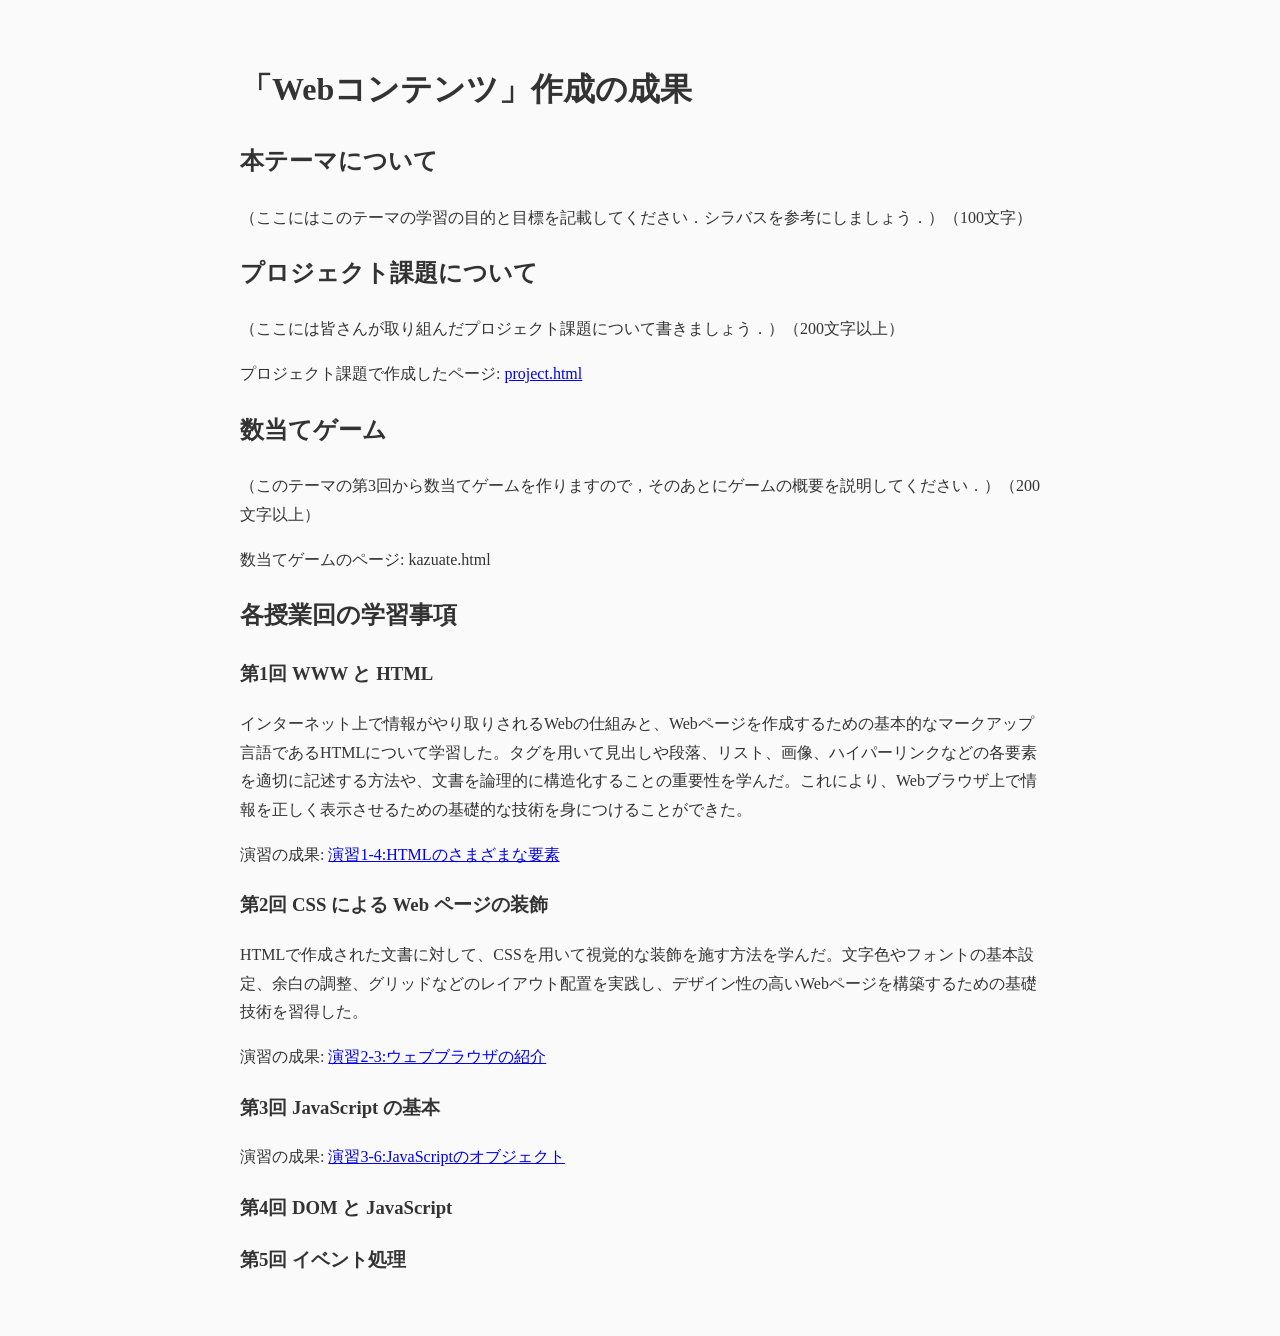
==== index.html @ 2b0bc407 "課題提出" ====
<!DOCTYPE html>
<html>
  <head>
    <meta charset="utf-8">
    <title>「Webコンテンツ」作成の成果</title>
    <link rel="stylesheet" href="style.css">
  </head>
  <body>
    <h1>「Webコンテンツ」作成の成果</h1>
	  <h2>本テーマについて</h2>
    <p>（ここにはこのテーマの学習の目的と目標を記載してください．シラバスを参考にしましょう．）（100文字）</p>
    <h2>プロジェクト課題について</h2>
    <p>（ここには皆さんが取り組んだプロジェクト課題について書きましょう．）（200文字以上）</p>
    <p>プロジェクト課題で作成したページ: <a href="project.html">project.html</a></p>

    <h2>数当てゲーム</h2>
    <p>（このテーマの第3回から数当てゲームを作りますので，そのあとにゲームの概要を説明してください．）（200文字以上）</p>
    <p>数当てゲームのページ: kazuate.html</p>

    <h2>各授業回の学習事項</h2>

    <h3>第1回 WWW と HTML</h3>
    <p>インターネット上で情報がやり取りされるWebの仕組みと、Webページを作成するための基本的なマークアップ言語であるHTMLについて学習した。タグを用いて見出しや段落、リスト、画像、ハイパーリンクなどの各要素を適切に記述する方法や、文書を論理的に構造化することの重要性を学んだ。これにより、Webブラウザ上で情報を正しく表示させるための基礎的な技術を身につけることができた。</p>
    <p>演習の成果: <a href="practice-html/elements.html">演習1-4:HTMLのさまざまな要素</a></p>

    <h3>第2回 CSS による Web ページの装飾</h3>
    <p>HTMLで作成された文書に対して、CSSを用いて視覚的な装飾を施す方法を学んだ。文字色やフォントの基本設定、余白の調整、グリッドなどのレイアウト配置を実践し、デザイン性の高いWebページを構築するための基礎技術を習得した。</p>
    <p>演習の成果: <a href="practice-css/browser-intro.html">演習2-3:ウェブブラウザの紹介</a></p>
    <h3>第3回 JavaScript の基本</h3>
    <p></p>
    <p>演習の成果: <a href="practice-js/obj-practice.html">演習3-6:JavaScriptのオブジェクト</a></p>
    <h3>第4回 DOM と JavaScript</h3>

    <h3>第5回 イベント処理</h3>
  </body>
</html>
---- style.css ----
body {
    color: #333333;
    line-height: 1.8;

    max-width: 800px;
    margin: 0 auto;  
    padding: 40px 20px; 
    background-color: #fafafa;

    
}
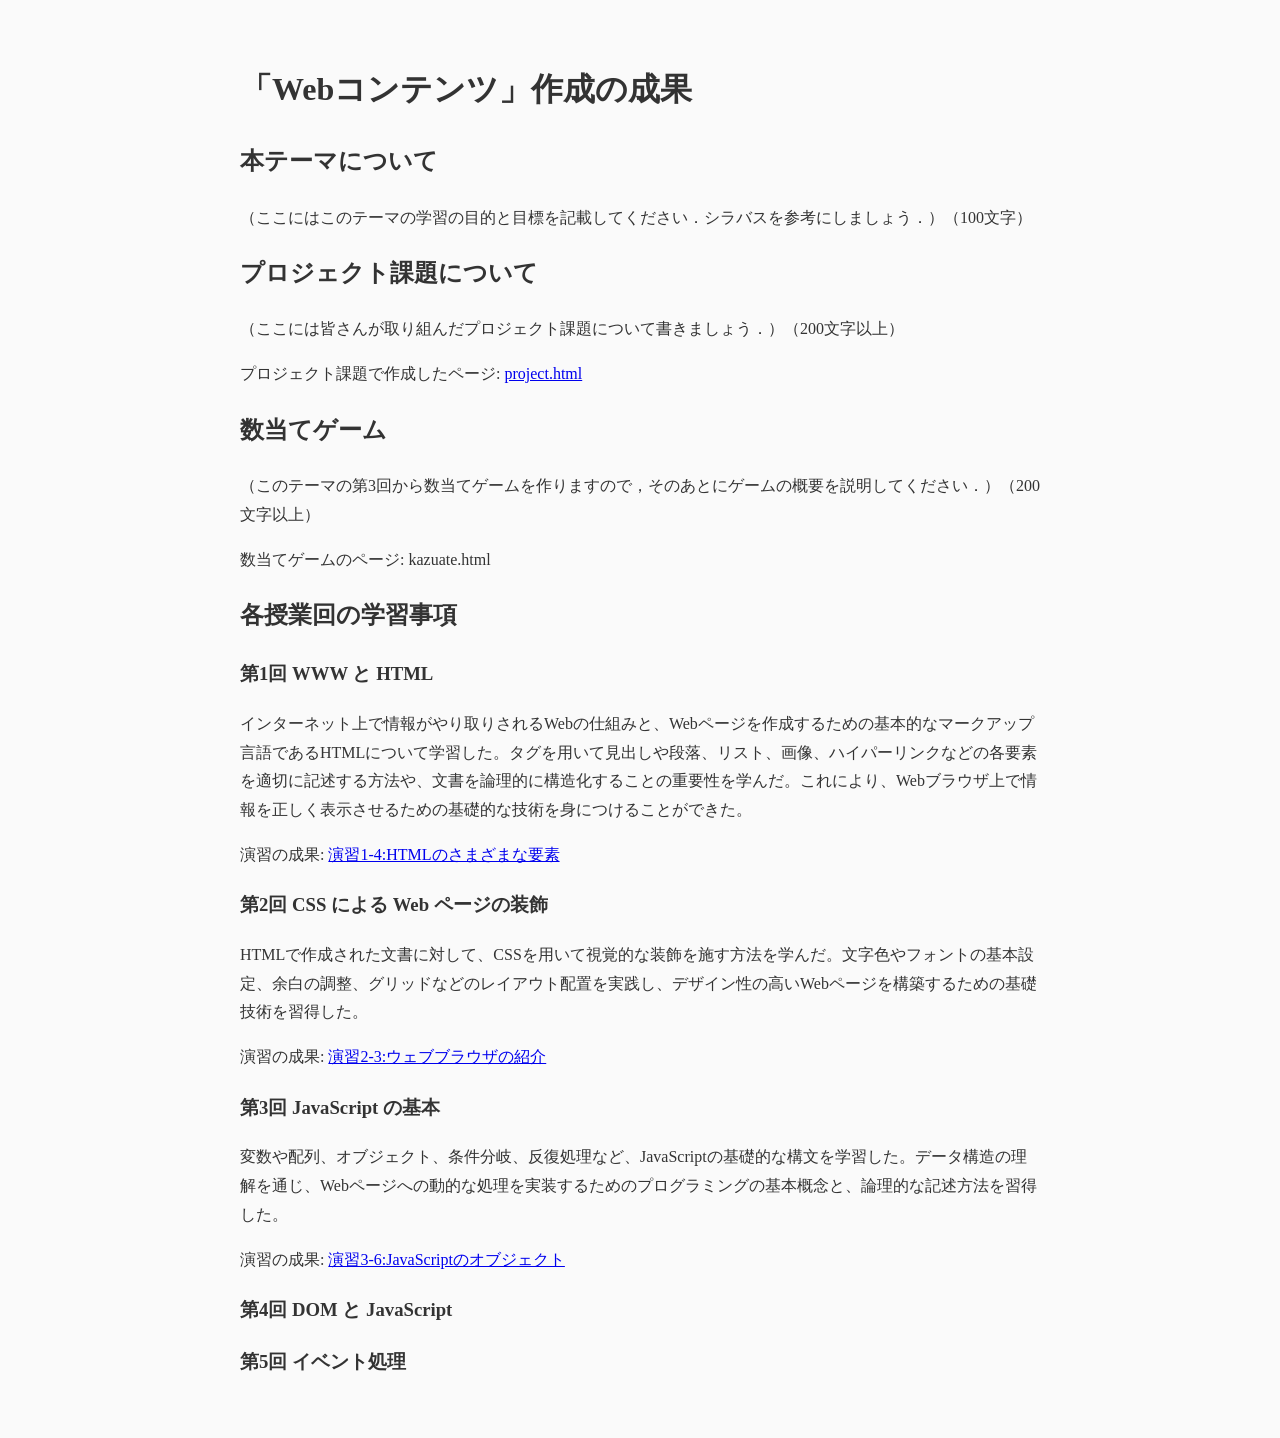
==== commit cf155c79: "提出" ====
--- a/index.html
+++ b/index.html
@@ -27,7 +27,7 @@
     <p>HTMLで作成された文書に対して、CSSを用いて視覚的な装飾を施す方法を学んだ。文字色やフォントの基本設定、余白の調整、グリッドなどのレイアウト配置を実践し、デザイン性の高いWebページを構築するための基礎技術を習得した。</p>
     <p>演習の成果: <a href="practice-css/browser-intro.html">演習2-3:ウェブブラウザの紹介</a></p>
     <h3>第3回 JavaScript の基本</h3>
-    <p></p>
+    <p>変数や配列、オブジェクト、条件分岐、反復処理など、JavaScriptの基礎的な構文を学習した。データ構造の理解を通じ、Webページへの動的な処理を実装するためのプログラミングの基本概念と、論理的な記述方法を習得した。</p>
     <p>演習の成果: <a href="practice-js/obj-practice.html">演習3-6:JavaScriptのオブジェクト</a></p>
     <h3>第4回 DOM と JavaScript</h3>
 
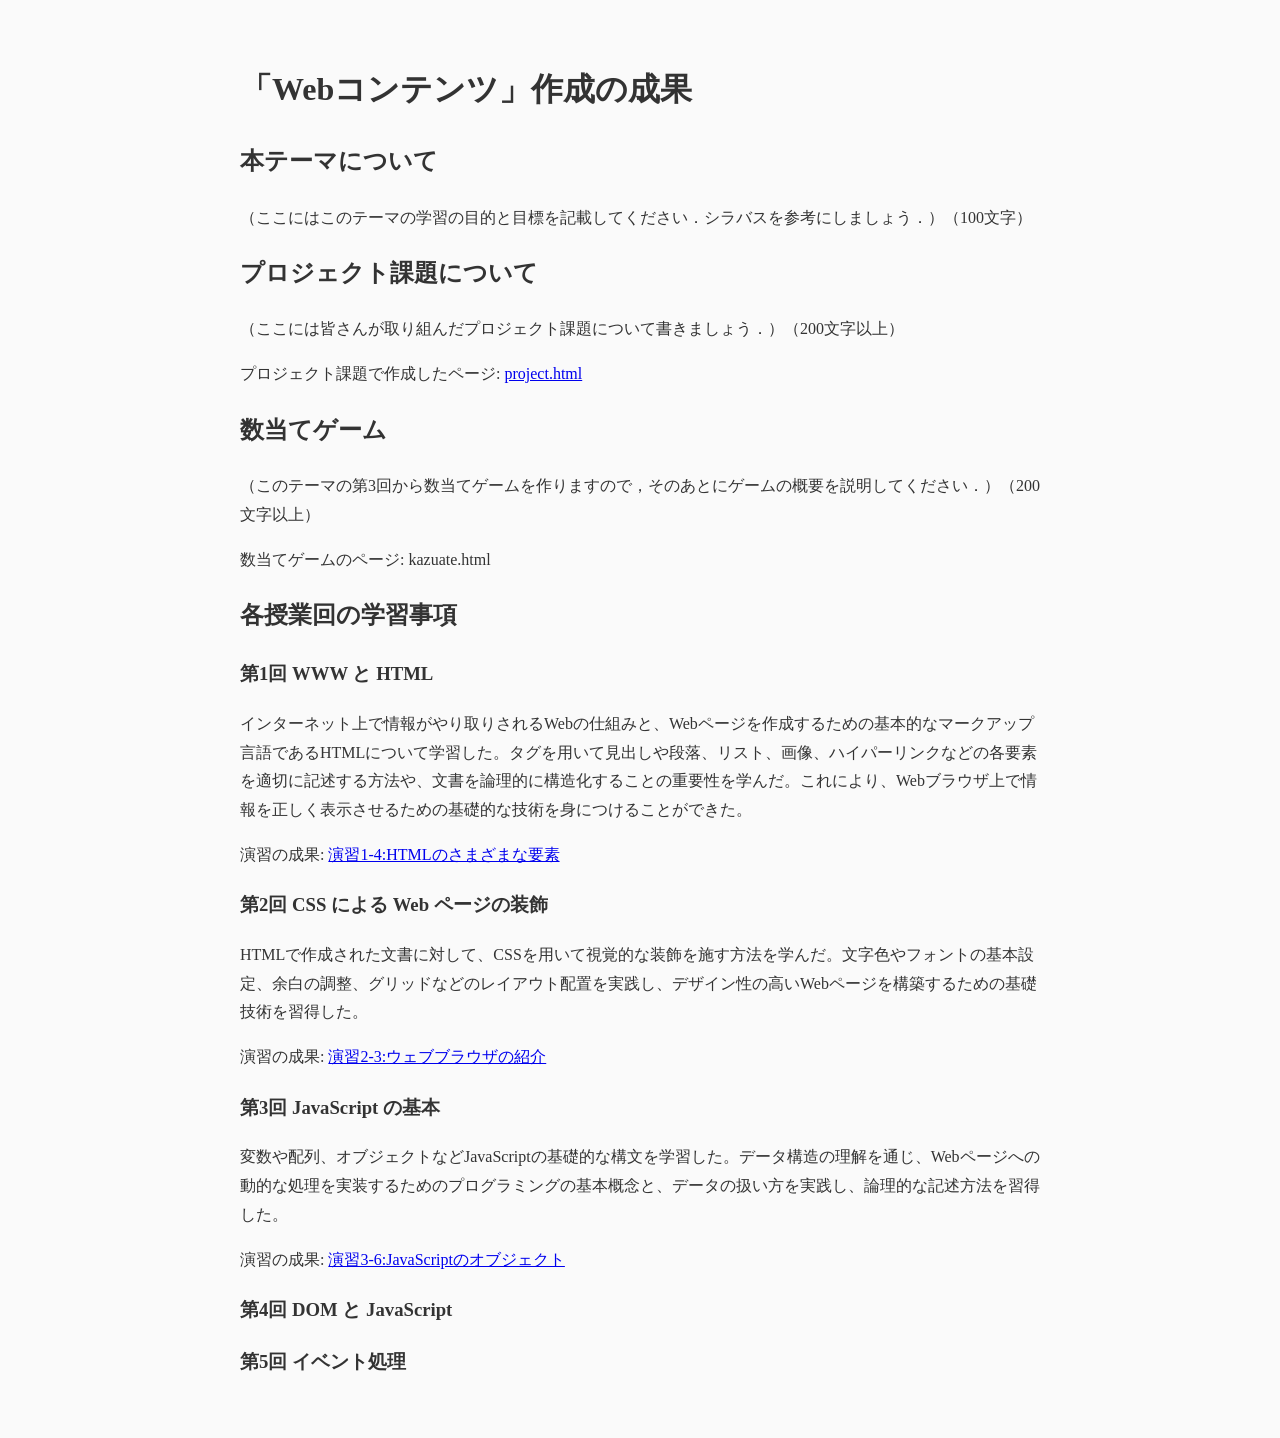
==== commit 64882307: "提出" ====
--- a/index.html
+++ b/index.html
@@ -27,7 +27,7 @@
     <p>HTMLで作成された文書に対して、CSSを用いて視覚的な装飾を施す方法を学んだ。文字色やフォントの基本設定、余白の調整、グリッドなどのレイアウト配置を実践し、デザイン性の高いWebページを構築するための基礎技術を習得した。</p>
     <p>演習の成果: <a href="practice-css/browser-intro.html">演習2-3:ウェブブラウザの紹介</a></p>
     <h3>第3回 JavaScript の基本</h3>
-    <p>変数や配列、オブジェクト、条件分岐、反復処理など、JavaScriptの基礎的な構文を学習した。データ構造の理解を通じ、Webページへの動的な処理を実装するためのプログラミングの基本概念と、論理的な記述方法を習得した。</p>
+    <p>変数や配列、オブジェクトなどJavaScriptの基礎的な構文を学習した。データ構造の理解を通じ、Webページへの動的な処理を実装するためのプログラミングの基本概念と、データの扱い方を実践し、論理的な記述方法を習得した。</p>
     <p>演習の成果: <a href="practice-js/obj-practice.html">演習3-6:JavaScriptのオブジェクト</a></p>
     <h3>第4回 DOM と JavaScript</h3>
 
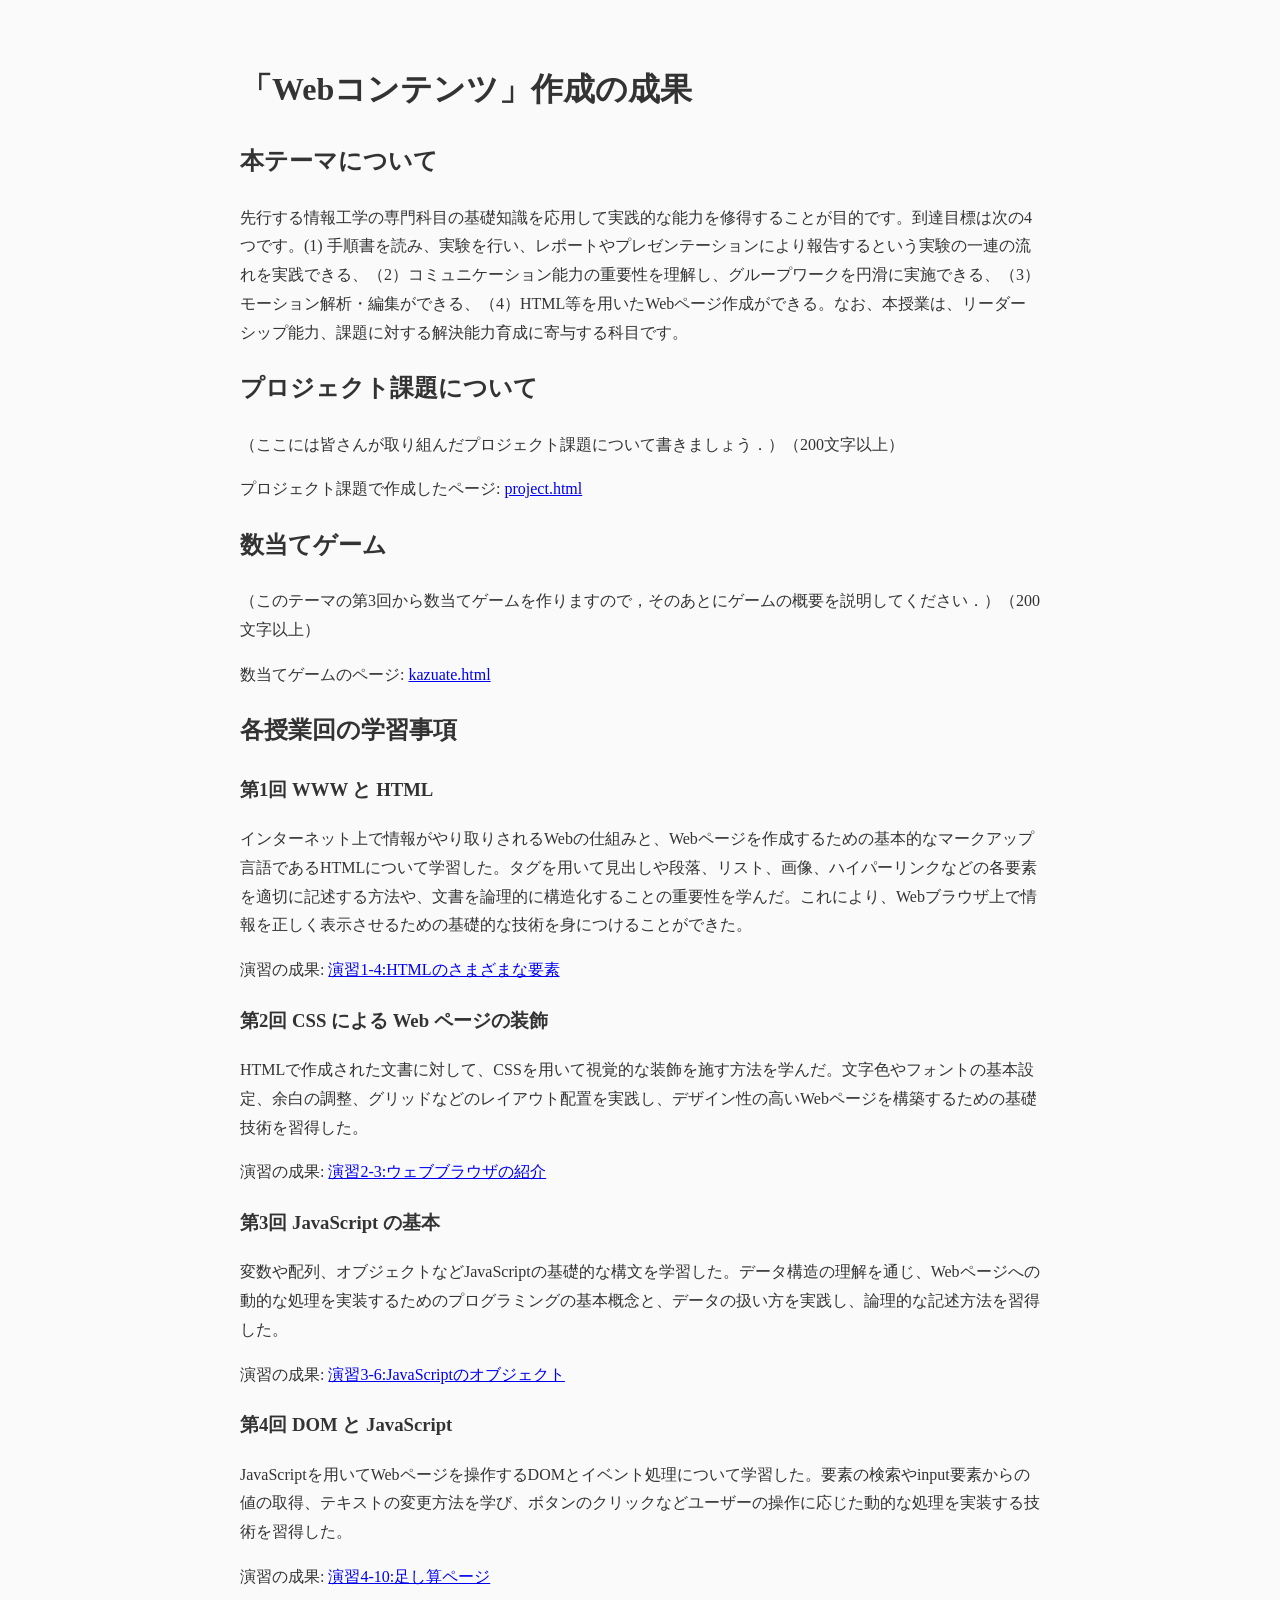
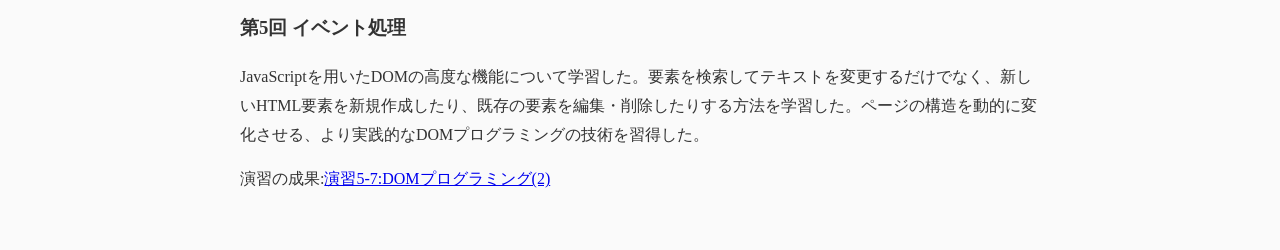
==== commit 381c5fd3: "提出" ====
--- a/index.html
+++ b/index.html
@@ -8,14 +8,14 @@
   <body>
     <h1>「Webコンテンツ」作成の成果</h1>
 	  <h2>本テーマについて</h2>
-    <p>（ここにはこのテーマの学習の目的と目標を記載してください．シラバスを参考にしましょう．）（100文字）</p>
+    <p>先行する情報工学の専門科目の基礎知識を応用して実践的な能力を修得することが目的です。到達目標は次の4つです。(1) 手順書を読み、実験を行い、レポートやプレゼンテーションにより報告するという実験の一連の流れを実践できる、（2）コミュニケーション能力の重要性を理解し、グループワークを円滑に実施できる、（3）モーション解析・編集ができる、（4）HTML等を用いたWebページ作成ができる。なお、本授業は、リーダーシップ能力、課題に対する解決能力育成に寄与する科目です。</p>
     <h2>プロジェクト課題について</h2>
     <p>（ここには皆さんが取り組んだプロジェクト課題について書きましょう．）（200文字以上）</p>
     <p>プロジェクト課題で作成したページ: <a href="project.html">project.html</a></p>
 
     <h2>数当てゲーム</h2>
     <p>（このテーマの第3回から数当てゲームを作りますので，そのあとにゲームの概要を説明してください．）（200文字以上）</p>
-    <p>数当てゲームのページ: kazuate.html</p>
+    <p>数当てゲームのページ: <a href="kazuate.html">kazuate.html</a></p>
 
     <h2>各授業回の学習事項</h2>
 
@@ -30,7 +30,10 @@
     <p>変数や配列、オブジェクトなどJavaScriptの基礎的な構文を学習した。データ構造の理解を通じ、Webページへの動的な処理を実装するためのプログラミングの基本概念と、データの扱い方を実践し、論理的な記述方法を習得した。</p>
     <p>演習の成果: <a href="practice-js/obj-practice.html">演習3-6:JavaScriptのオブジェクト</a></p>
     <h3>第4回 DOM と JavaScript</h3>
-
+    <p>JavaScriptを用いてWebページを操作するDOMとイベント処理について学習した。要素の検索やinput要素からの値の取得、テキストの変更方法を学び、ボタンのクリックなどユーザーの操作に応じた動的な処理を実装する技術を習得した。</p>
+    <p>演習の成果: <a href="practice-eventdom/tashizan.html">演習4-10:足し算ページ</a></p>
     <h3>第5回 イベント処理</h3>
+    <p>JavaScriptを用いたDOMの高度な機能について学習した。要素を検索してテキストを変更するだけでなく、新しいHTML要素を新規作成したり、既存の要素を編集・削除したりする方法を学習した。ページの構造を動的に変化させる、より実践的なDOMプログラミングの技術を習得した。</p>
+    <p>演習の成果:<a href="practice-dom2/dom2-exercise.html">演習5-7:DOMプログラミング(2)</a></p>
   </body>
 </html>
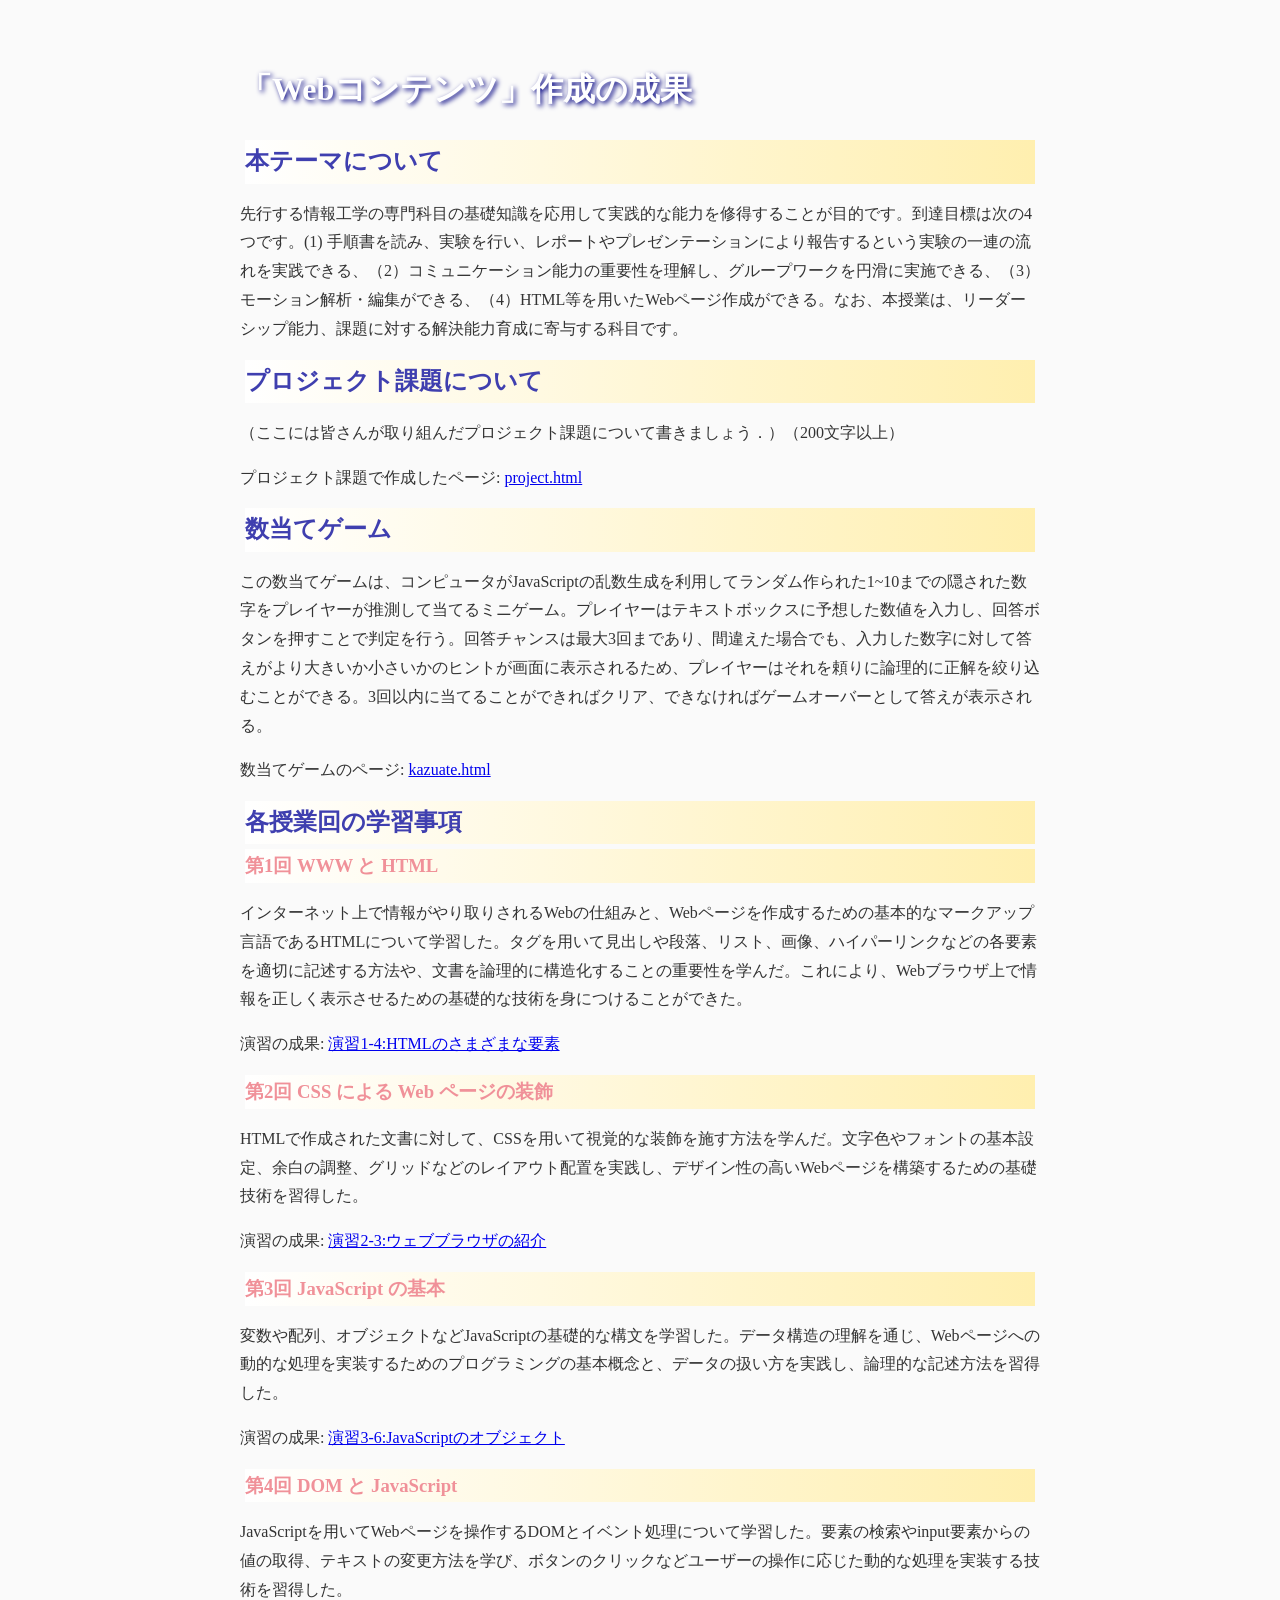
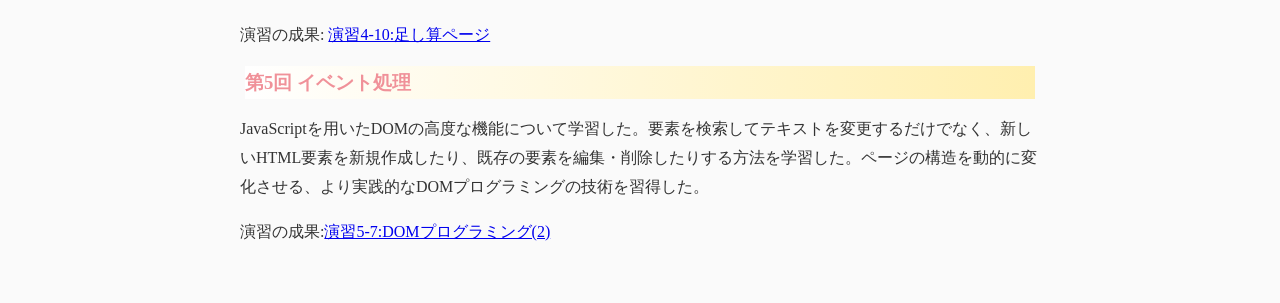
==== commit 9a87f4bf: "提出" ====
--- a/index.html
+++ b/index.html
@@ -14,7 +14,7 @@
     <p>プロジェクト課題で作成したページ: <a href="project.html">project.html</a></p>
 
     <h2>数当てゲーム</h2>
-    <p>（このテーマの第3回から数当てゲームを作りますので，そのあとにゲームの概要を説明してください．）（200文字以上）</p>
+    <p>この数当てゲームは、コンピュータがJavaScriptの乱数生成を利用してランダム作られた1~10までの隠された数字をプレイヤーが推測して当てるミニゲーム。プレイヤーはテキストボックスに予想した数値を入力し、回答ボタンを押すことで判定を行う。回答チャンスは最大3回まであり、間違えた場合でも、入力した数字に対して答えがより大きいか小さいかのヒントが画面に表示されるため、プレイヤーはそれを頼りに論理的に正解を絞り込むことができる。3回以内に当てることができればクリア、できなければゲームオーバーとして答えが表示される。</p>
     <p>数当てゲームのページ: <a href="kazuate.html">kazuate.html</a></p>
 
     <h2>各授業回の学習事項</h2>
--- a/style.css
+++ b/style.css
@@ -6,6 +6,21 @@
     margin: 0 auto;  
     padding: 40px 20px; 
     background-color: #fafafa;
+}
 
-    
-}+h1 {
+	color: white;
+	text-shadow: 2px 2px 5px navy;
+}
+
+h2 {
+	margin: 5px;
+	color: #3f3faf;
+	background: linear-gradient(to right, white,#ffefaf);
+}
+
+h3 {
+	margin: 5px;
+	color: #f09199;
+	background: linear-gradient(to right, white,#ffefaf);
+}
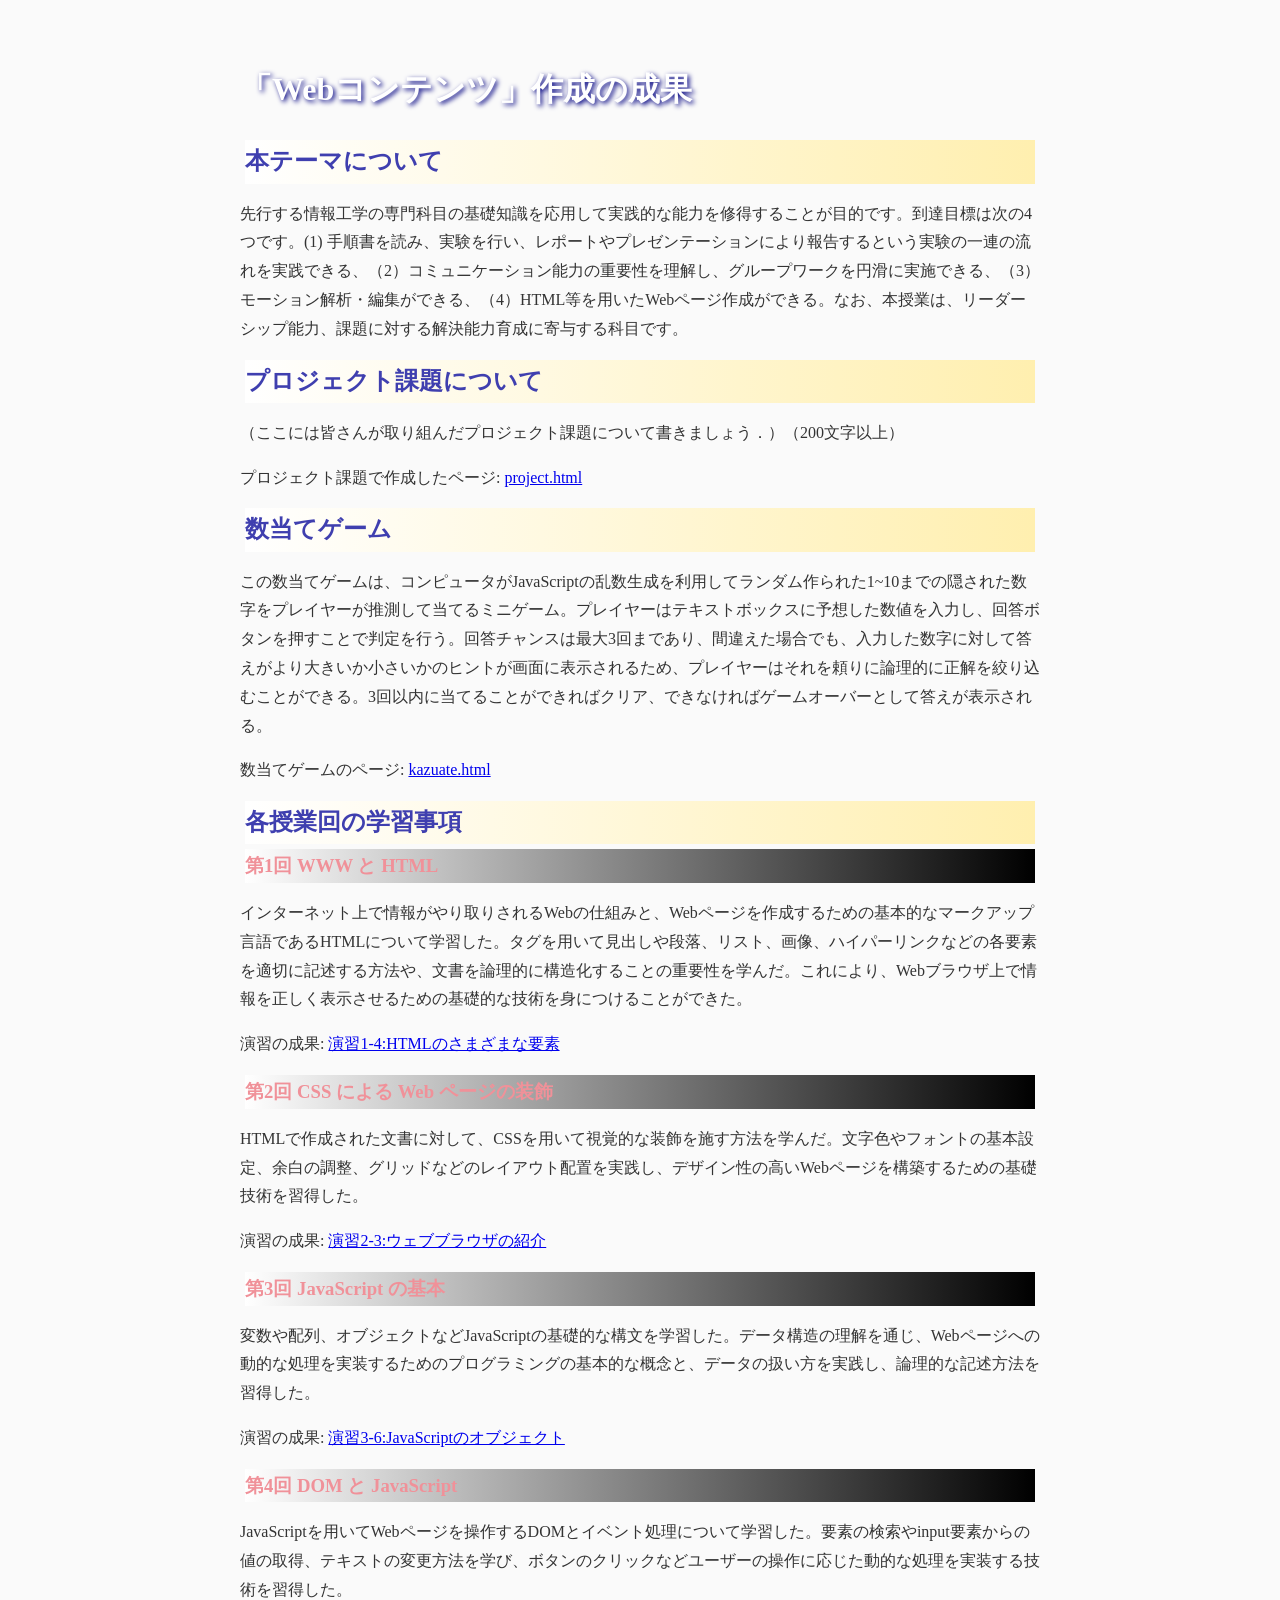
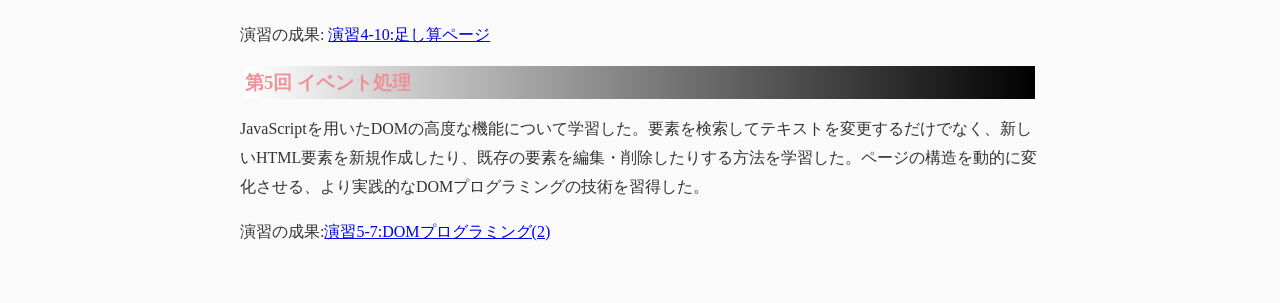
==== commit 7e2c1db3: "提出" ====
--- a/index.html
+++ b/index.html
@@ -27,7 +27,7 @@
     <p>HTMLで作成された文書に対して、CSSを用いて視覚的な装飾を施す方法を学んだ。文字色やフォントの基本設定、余白の調整、グリッドなどのレイアウト配置を実践し、デザイン性の高いWebページを構築するための基礎技術を習得した。</p>
     <p>演習の成果: <a href="practice-css/browser-intro.html">演習2-3:ウェブブラウザの紹介</a></p>
     <h3>第3回 JavaScript の基本</h3>
-    <p>変数や配列、オブジェクトなどJavaScriptの基礎的な構文を学習した。データ構造の理解を通じ、Webページへの動的な処理を実装するためのプログラミングの基本概念と、データの扱い方を実践し、論理的な記述方法を習得した。</p>
+    <p>変数や配列、オブジェクトなどJavaScriptの基礎的な構文を学習した。データ構造の理解を通じ、Webページへの動的な処理を実装するためのプログラミングの基本的な概念と、データの扱い方を実践し、論理的な記述方法を習得した。</p>
     <p>演習の成果: <a href="practice-js/obj-practice.html">演習3-6:JavaScriptのオブジェクト</a></p>
     <h3>第4回 DOM と JavaScript</h3>
     <p>JavaScriptを用いてWebページを操作するDOMとイベント処理について学習した。要素の検索やinput要素からの値の取得、テキストの変更方法を学び、ボタンのクリックなどユーザーの操作に応じた動的な処理を実装する技術を習得した。</p>
--- a/style.css
+++ b/style.css
@@ -22,5 +22,5 @@
 h3 {
 	margin: 5px;
 	color: #f09199;
-	background: linear-gradient(to right, white,#ffefaf);
+	background: linear-gradient(to right, white,#000);
 }
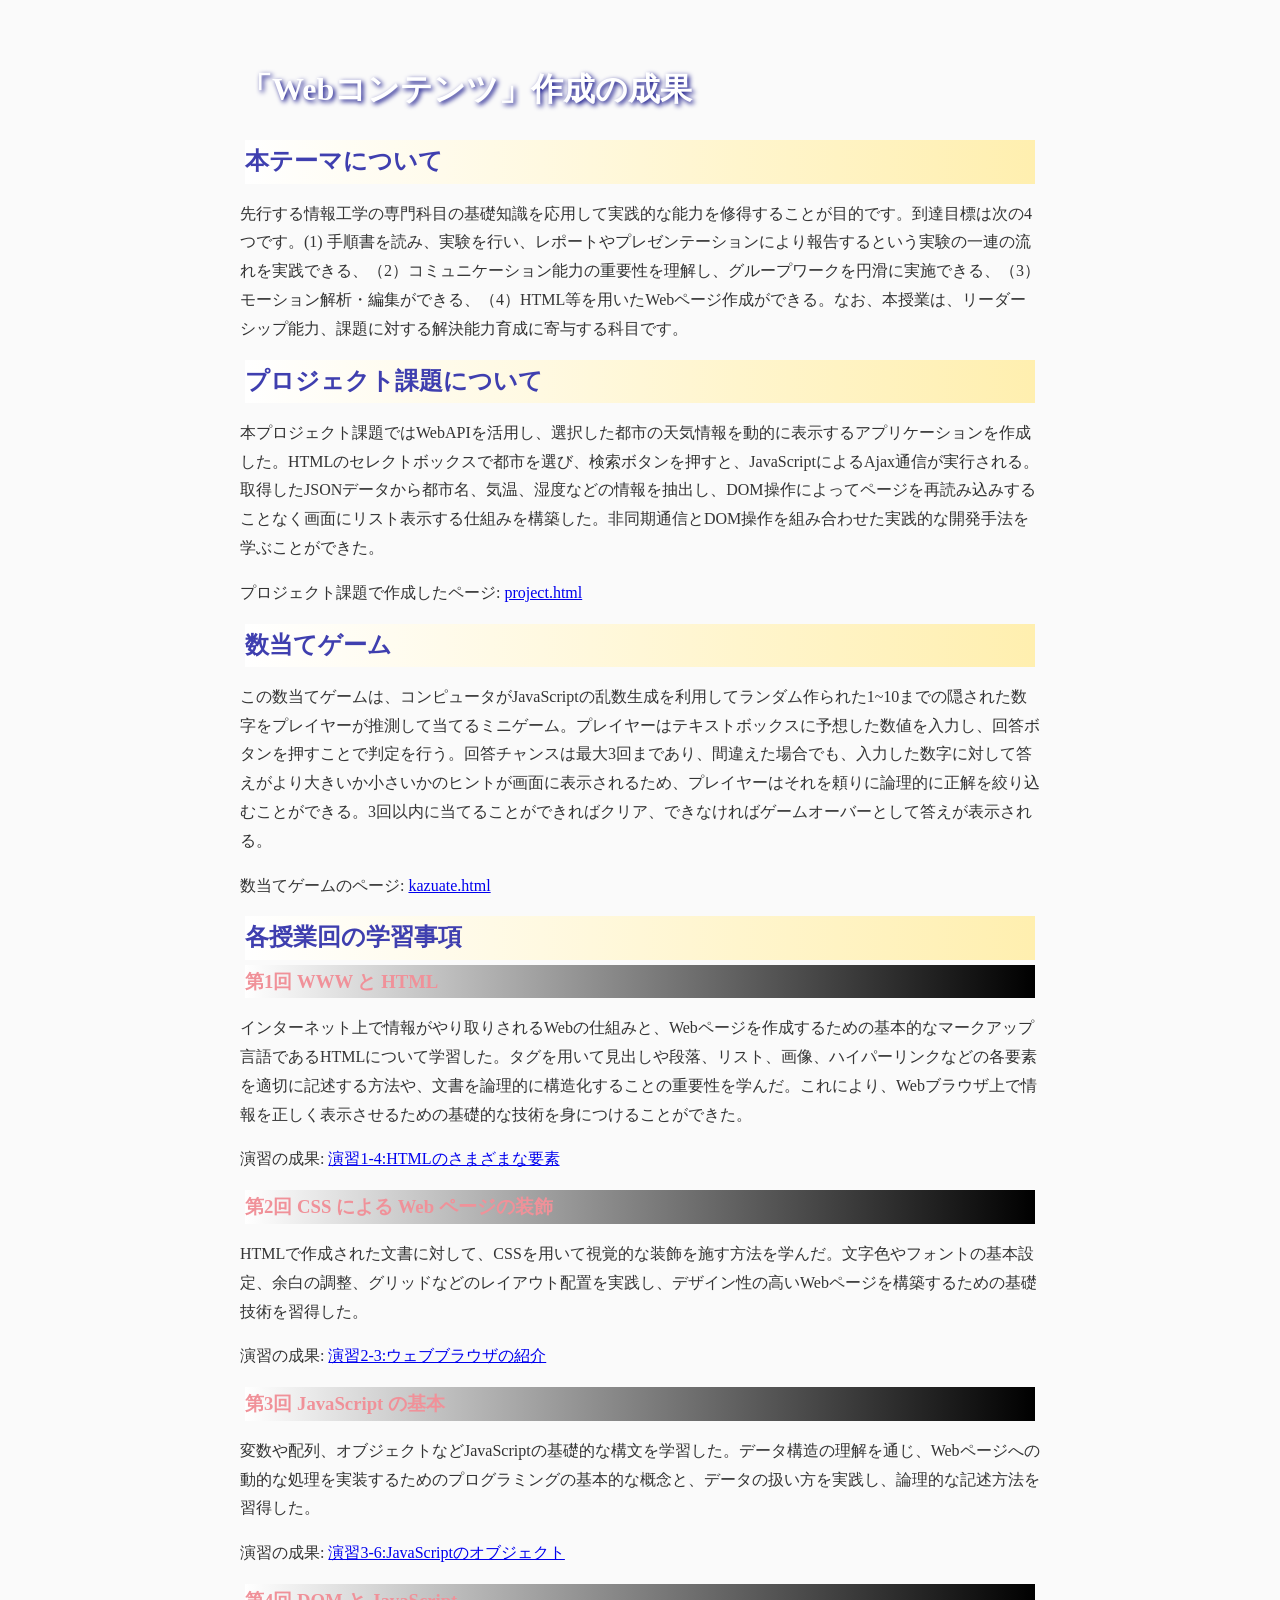
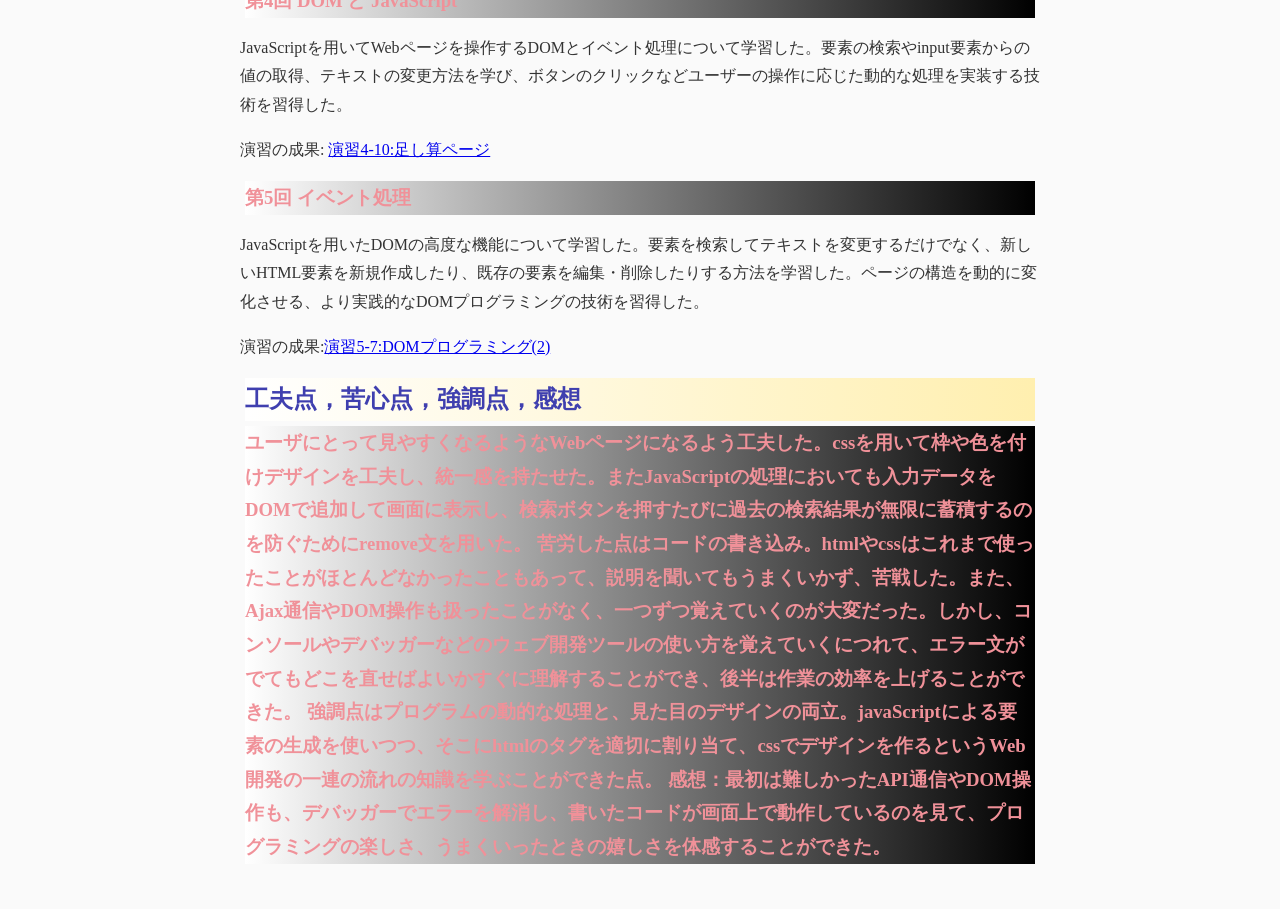
==== commit f6d2b3e7: "提出" ====
--- a/index.html
+++ b/index.html
@@ -10,7 +10,7 @@
 	  <h2>本テーマについて</h2>
     <p>先行する情報工学の専門科目の基礎知識を応用して実践的な能力を修得することが目的です。到達目標は次の4つです。(1) 手順書を読み、実験を行い、レポートやプレゼンテーションにより報告するという実験の一連の流れを実践できる、（2）コミュニケーション能力の重要性を理解し、グループワークを円滑に実施できる、（3）モーション解析・編集ができる、（4）HTML等を用いたWebページ作成ができる。なお、本授業は、リーダーシップ能力、課題に対する解決能力育成に寄与する科目です。</p>
     <h2>プロジェクト課題について</h2>
-    <p>（ここには皆さんが取り組んだプロジェクト課題について書きましょう．）（200文字以上）</p>
+    <p>本プロジェクト課題ではWebAPIを活用し、選択した都市の天気情報を動的に表示するアプリケーションを作成した。HTMLのセレクトボックスで都市を選び、検索ボタンを押すと、JavaScriptによるAjax通信が実行される。取得したJSONデータから都市名、気温、湿度などの情報を抽出し、DOM操作によってページを再読み込みすることなく画面にリスト表示する仕組みを構築した。非同期通信とDOM操作を組み合わせた実践的な開発手法を学ぶことができた。</p>
     <p>プロジェクト課題で作成したページ: <a href="project.html">project.html</a></p>
 
     <h2>数当てゲーム</h2>
@@ -35,5 +35,12 @@
     <h3>第5回 イベント処理</h3>
     <p>JavaScriptを用いたDOMの高度な機能について学習した。要素を検索してテキストを変更するだけでなく、新しいHTML要素を新規作成したり、既存の要素を編集・削除したりする方法を学習した。ページの構造を動的に変化させる、より実践的なDOMプログラミングの技術を習得した。</p>
     <p>演習の成果:<a href="practice-dom2/dom2-exercise.html">演習5-7:DOMプログラミング(2)</a></p>
+
+    <h2>工夫点，苦心点，強調点，感想</h2>
+    <h3>ユーザにとって見やすくなるようなWebページになるよう工夫した。cssを用いて枠や色を付けデザインを工夫し、統一感を持たせた。またJavaScriptの処理においても入力データをDOMで追加して画面に表示し、検索ボタンを押すたびに過去の検索結果が無限に蓄積するのを防ぐためにremove文を用いた。
+        苦労した点はコードの書き込み。htmlやcssはこれまで使ったことがほとんどなかったこともあって、説明を聞いてもうまくいかず、苦戦した。また、Ajax通信やDOM操作も扱ったことがなく、一つずつ覚えていくのが大変だった。しかし、コンソールやデバッガーなどのウェブ開発ツールの使い方を覚えていくにつれて、エラー文がでてもどこを直せばよいかすぐに理解することができ、後半は作業の効率を上げることができた。
+        強調点はプログラムの動的な処理と、見た目のデザインの両立。javaScriptによる要素の生成を使いつつ、そこにhtmlのタグを適切に割り当て、cssでデザインを作るというWeb開発の一連の流れの知識を学ぶことができた点。
+        感想：最初は難しかったAPI通信やDOM操作も、デバッガーでエラーを解消し、書いたコードが画面上で動作しているのを見て、プログラミングの楽しさ、うまくいったときの嬉しさを体感することができた。
+    </h3>
   </body>
 </html>
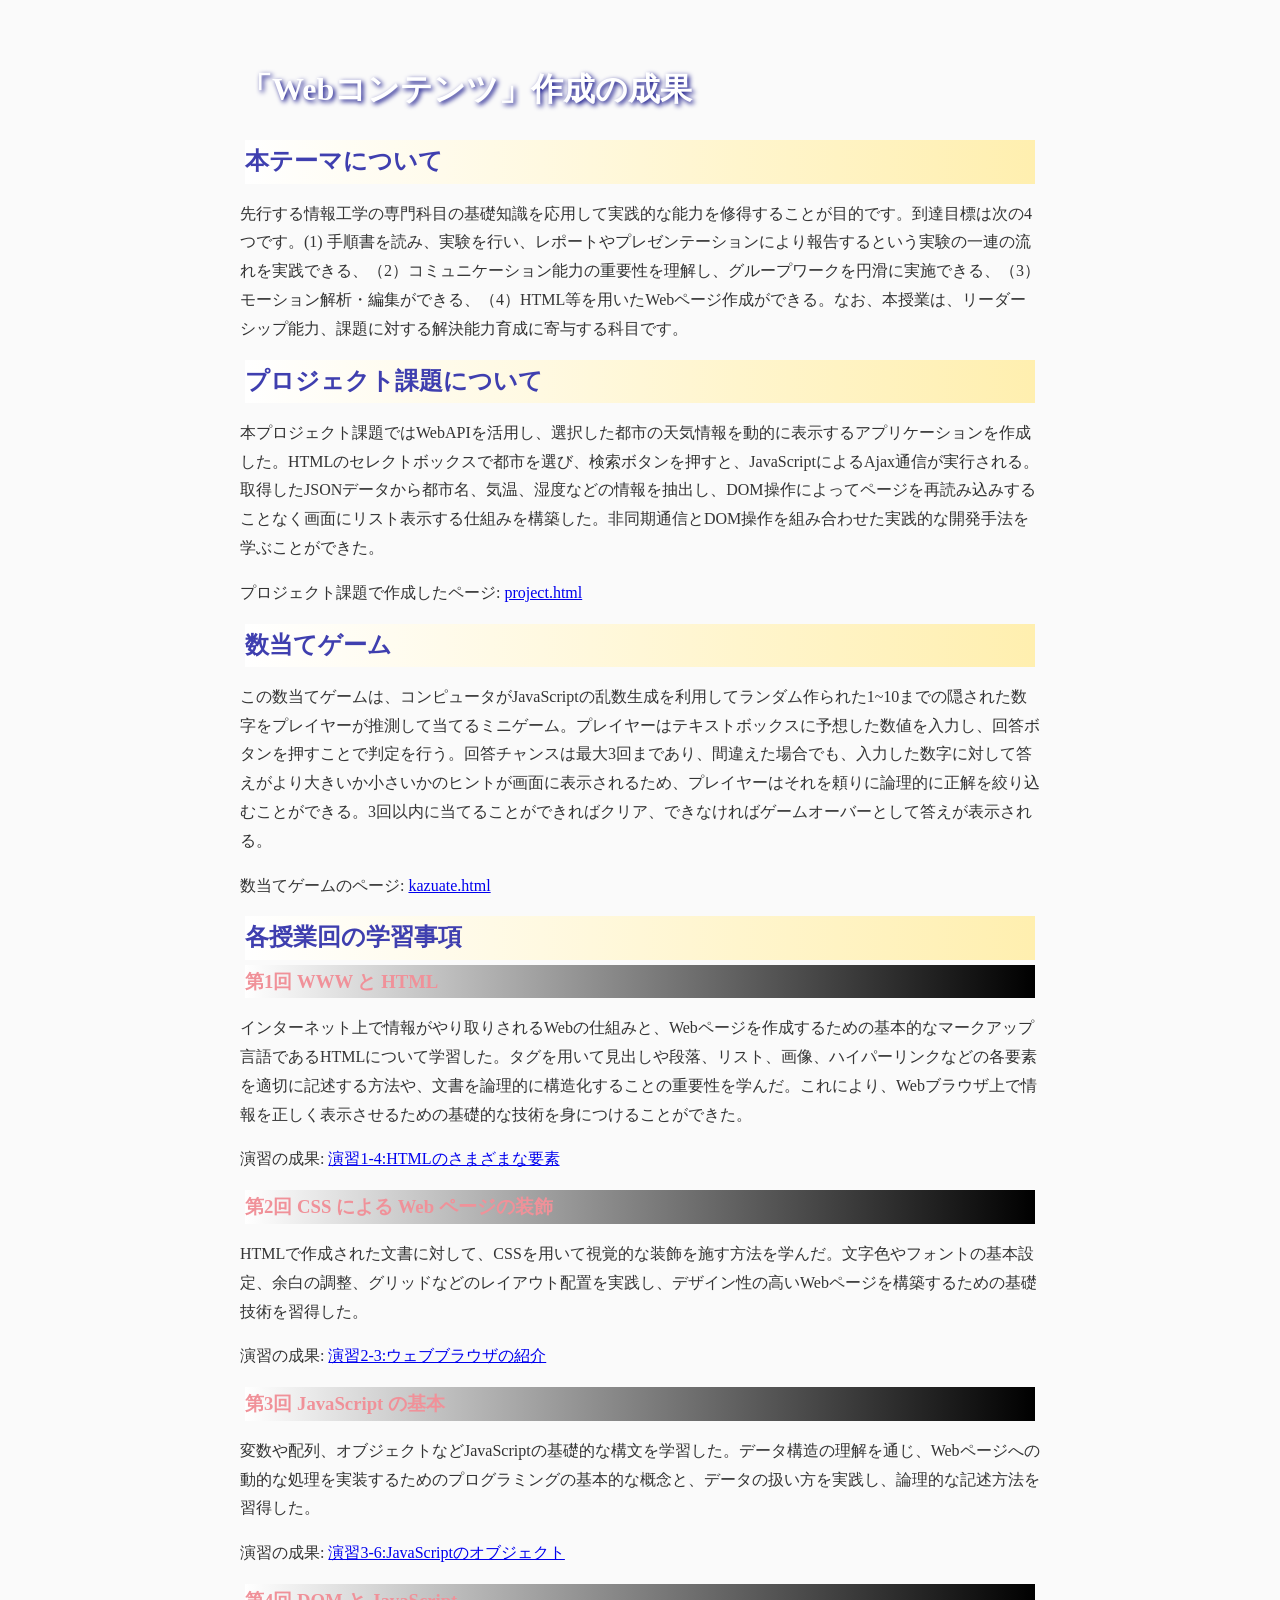
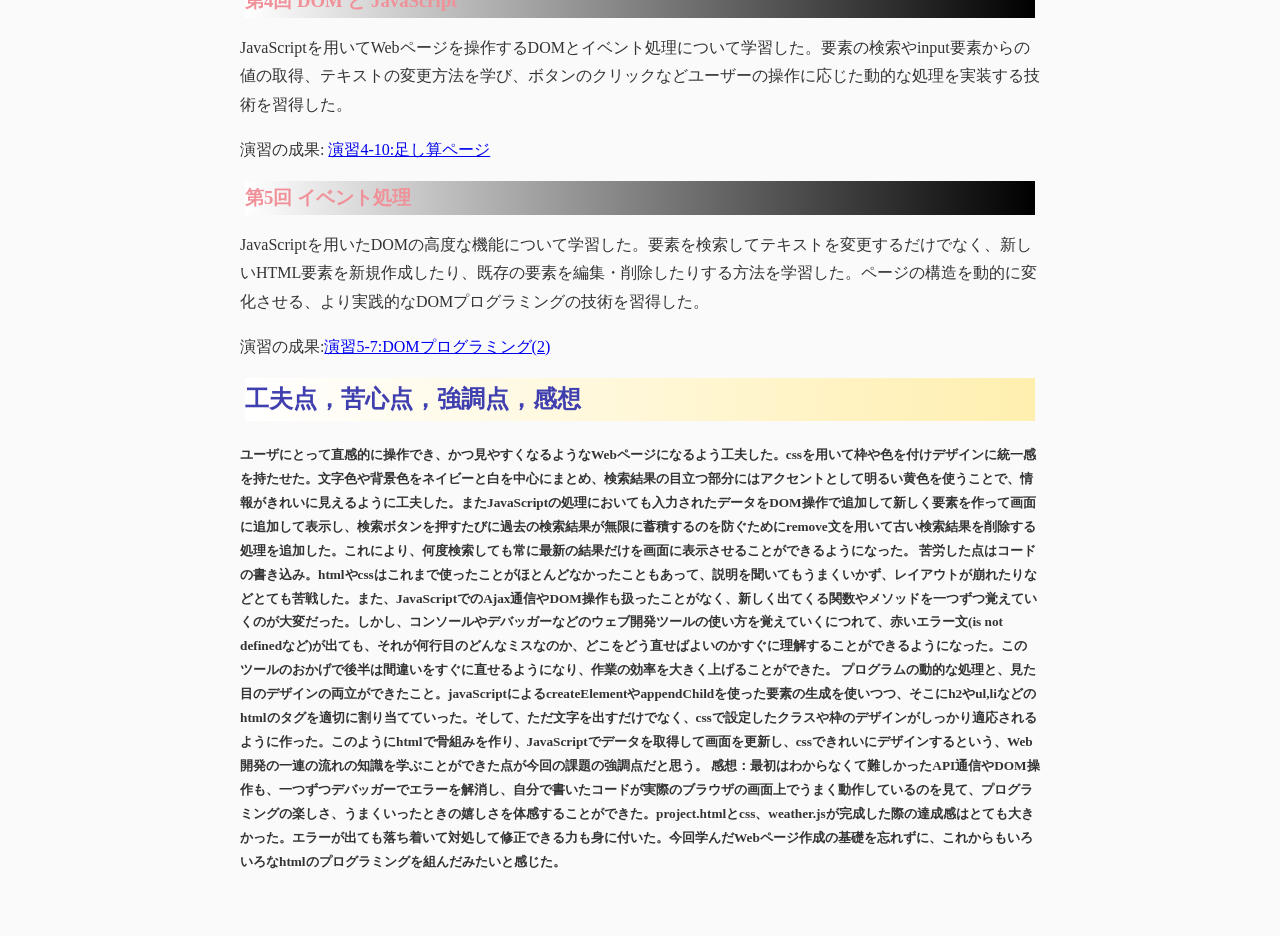
==== commit 89892e12: "提出" ====
--- a/index.html
+++ b/index.html
@@ -37,10 +37,10 @@
     <p>演習の成果:<a href="practice-dom2/dom2-exercise.html">演習5-7:DOMプログラミング(2)</a></p>
 
     <h2>工夫点，苦心点，強調点，感想</h2>
-    <h3>ユーザにとって見やすくなるようなWebページになるよう工夫した。cssを用いて枠や色を付けデザインを工夫し、統一感を持たせた。またJavaScriptの処理においても入力データをDOMで追加して画面に表示し、検索ボタンを押すたびに過去の検索結果が無限に蓄積するのを防ぐためにremove文を用いた。
-        苦労した点はコードの書き込み。htmlやcssはこれまで使ったことがほとんどなかったこともあって、説明を聞いてもうまくいかず、苦戦した。また、Ajax通信やDOM操作も扱ったことがなく、一つずつ覚えていくのが大変だった。しかし、コンソールやデバッガーなどのウェブ開発ツールの使い方を覚えていくにつれて、エラー文がでてもどこを直せばよいかすぐに理解することができ、後半は作業の効率を上げることができた。
-        強調点はプログラムの動的な処理と、見た目のデザインの両立。javaScriptによる要素の生成を使いつつ、そこにhtmlのタグを適切に割り当て、cssでデザインを作るというWeb開発の一連の流れの知識を学ぶことができた点。
-        感想：最初は難しかったAPI通信やDOM操作も、デバッガーでエラーを解消し、書いたコードが画面上で動作しているのを見て、プログラミングの楽しさ、うまくいったときの嬉しさを体感することができた。
-    </h3>
+    <h5>ユーザにとって直感的に操作でき、かつ見やすくなるようなWebページになるよう工夫した。cssを用いて枠や色を付けデザインに統一感を持たせた。文字色や背景色をネイビーと白を中心にまとめ、検索結果の目立つ部分にはアクセントとして明るい黄色を使うことで、情報がきれいに見えるように工夫した。またJavaScriptの処理においても入力されたデータをDOM操作で追加して新しく要素を作って画面に追加して表示し、検索ボタンを押すたびに過去の検索結果が無限に蓄積するのを防ぐためにremove文を用いて古い検索結果を削除する処理を追加した。これにより、何度検索しても常に最新の結果だけを画面に表示させることができるようになった。
+        苦労した点はコードの書き込み。htmlやcssはこれまで使ったことがほとんどなかったこともあって、説明を聞いてもうまくいかず、レイアウトが崩れたりなどとても苦戦した。また、JavaScriptでのAjax通信やDOM操作も扱ったことがなく、新しく出てくる関数やメソッドを一つずつ覚えていくのが大変だった。しかし、コンソールやデバッガーなどのウェブ開発ツールの使い方を覚えていくにつれて、赤いエラー文(is not definedなど)が出ても、それが何行目のどんなミスなのか、どこをどう直せばよいのかすぐに理解することができるようになった。このツールのおかげで後半は間違いをすぐに直せるようになり、作業の効率を大きく上げることができた。
+        プログラムの動的な処理と、見た目のデザインの両立ができたこと。javaScriptによるcreateElementやappendChildを使った要素の生成を使いつつ、そこにh2やul,liなどのhtmlのタグを適切に割り当てていった。そして、ただ文字を出すだけでなく、cssで設定したクラスや枠のデザインがしっかり適応されるように作った。このようにhtmlで骨組みを作り、JavaScriptでデータを取得して画面を更新し、cssできれいにデザインするという、Web開発の一連の流れの知識を学ぶことができた点が今回の課題の強調点だと思う。
+        感想：最初はわからなくて難しかったAPI通信やDOM操作も、一つずつデバッガーでエラーを解消し、自分で書いたコードが実際のブラウザの画面上でうまく動作しているのを見て、プログラミングの楽しさ、うまくいったときの嬉しさを体感することができた。project.htmlとcss、weather.jsが完成した際の達成感はとても大きかった。エラーが出ても落ち着いて対処して修正できる力も身に付いた。今回学んだWebページ作成の基礎を忘れずに、これからもいろいろなhtmlのプログラミングを組んだみたいと感じた。
+    </h5>
   </body>
 </html>
